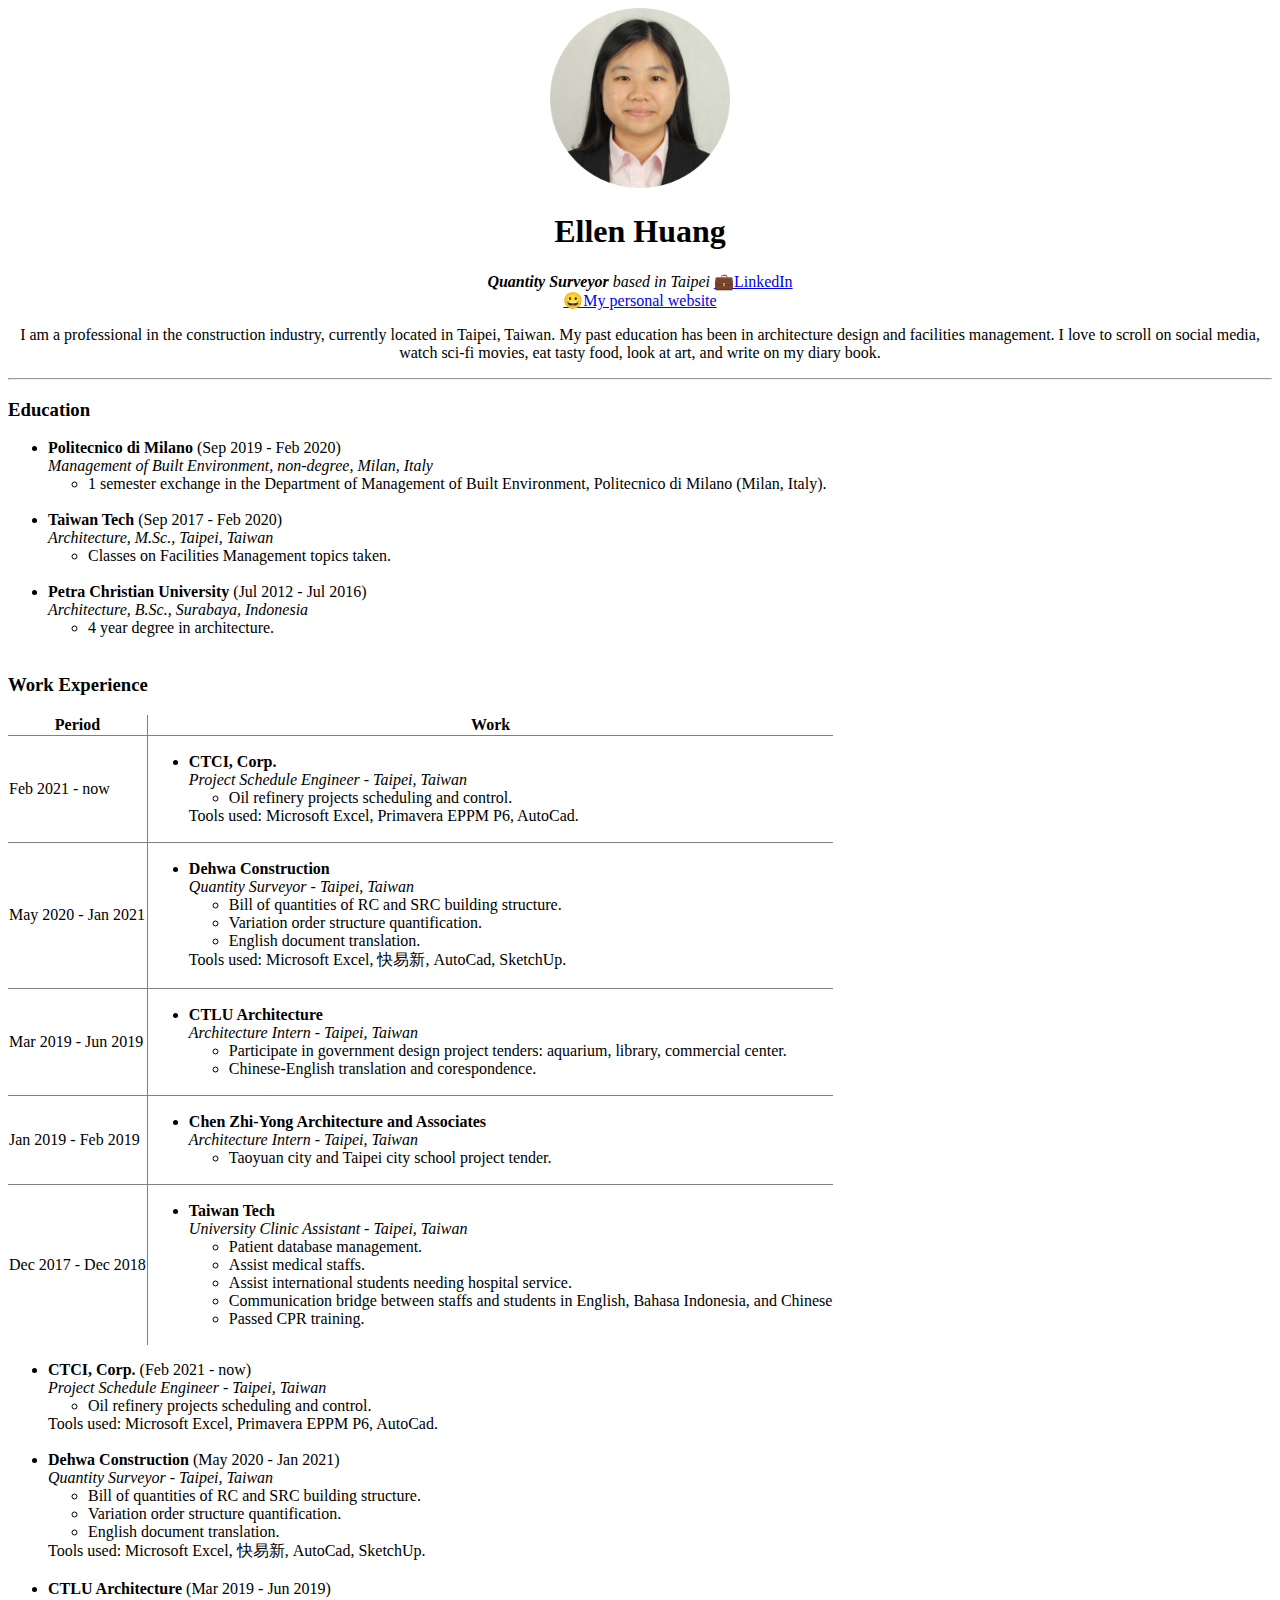
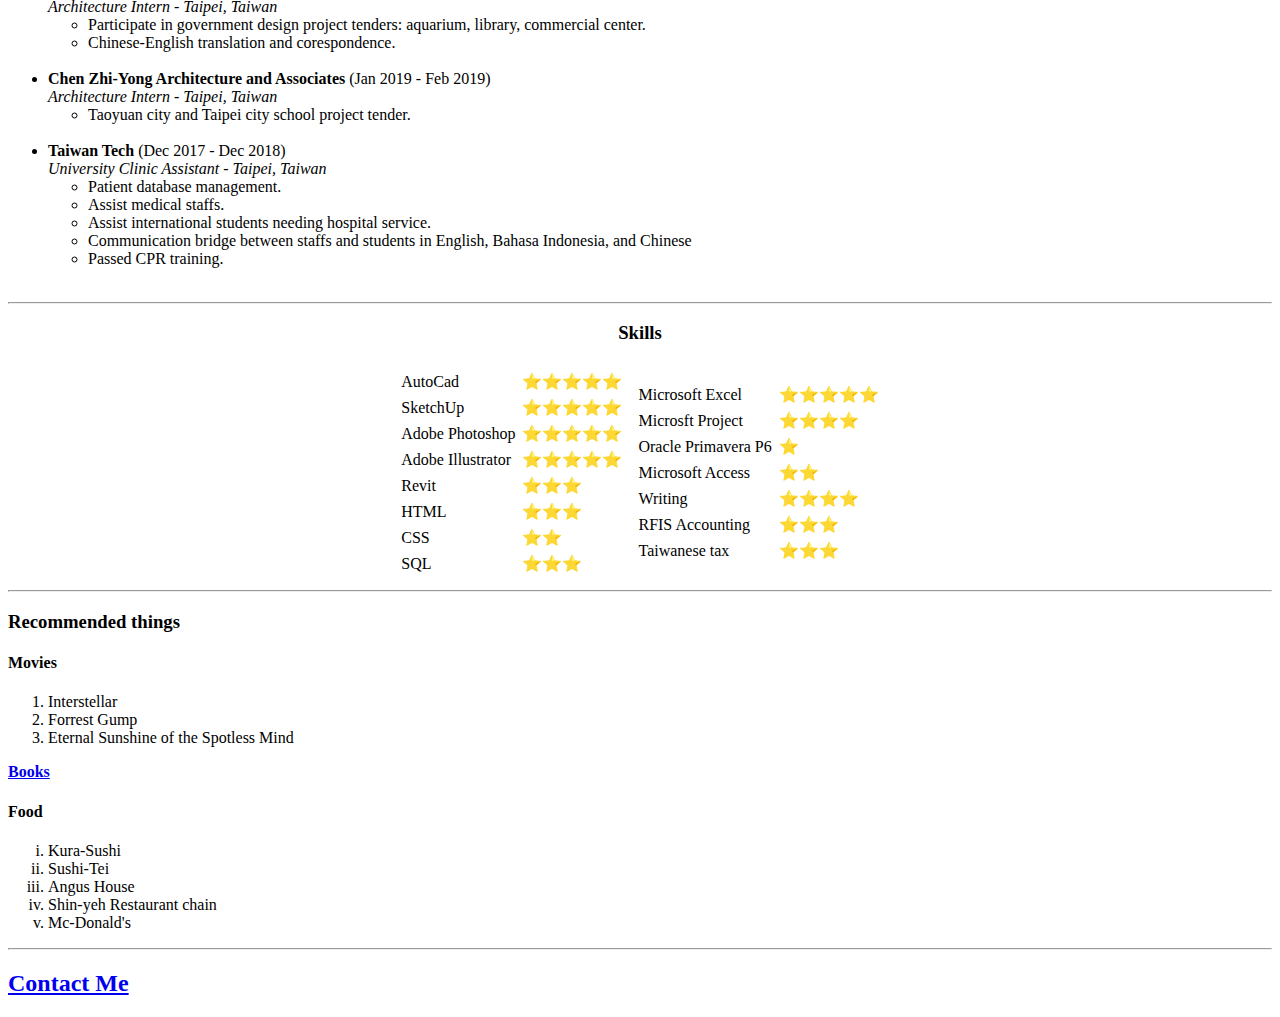
==== index.html @ c9a4644e "Add v.1 CV files" ====
<!DOCTYPE html>
<html lang="en" dir="ltr">

<head>
  <meta charset="utf-8">
  <title>Ellen Huang's personal site</title>
</head>

<body>
  <center>
    <img src="images\circle-cropped.png" alt="Ellen Huang's profile picture" width="180"></td>
    <h1>Ellen Huang</h1>
    <em><strong>Quantity Surveyor</strong> based in Taipei</em></h2>

    <a href="https://www.linkedin.com/in/ellen-huang">💼LinkedIn</a>
    <br>
    <a href="https://ellenhuang.site">😀My personal website</a>

    <p>I am a professional in the construction industry, currently located in
      Taipei, Taiwan. My past education has been in architecture design and
      facilities management. I love to scroll on social media, watch sci-fi movies,
      eat tasty food, look at art, and write on my diary book.</p>
    </td>

  </center>


  <hr>




  <!-- Education -->
  <h3>Education</h3>
  <ul>
    <li><strong>Politecnico di Milano</strong> (Sep 2019 - Feb 2020)</li>
    <em>Management of Built Environment, non-degree, Milan, Italy</em>
    <ul>
      <li>1 semester exchange in the Department of Management of Built Environment,
        Politecnico di Milano (Milan, Italy).</li>
    </ul>
    <br>

    <li><strong>Taiwan Tech</strong> (Sep 2017 - Feb 2020)</li>
    <em>Architecture, M.Sc., Taipei, Taiwan</em>
    <ul>
      <li>Classes on Facilities Management topics taken.</li>
    </ul>
    <br>

    <li><strong>Petra Christian University</strong> (Jul 2012 - Jul 2016)</li>
    <em>Architecture, B.Sc., Surabaya, Indonesia</em>
    <ul>
      <li>4 year degree in architecture.</li>
    </ul>
    <br>

  </ul>



  <!-- Work Experience -->
  <h3>Work Experience</h3>
  <table rules="all">
    <thead>
      <th>Period</th>
      <th>Work</th>
    </thead>

    <tbody rules+"groups">
      <tr>
        <td>Feb 2021 - now</td>
        <td>
          <ul>
            <li><strong>CTCI, Corp.</strong></li>
            <em>Project Schedule Engineer - Taipei, Taiwan</em>
            <ul>
              <li>Oil refinery projects scheduling and control.</li>
            </ul>
            Tools used: Microsoft Excel, Primavera EPPM P6, AutoCad.
          </ul>
        </td>
      </tr>

      <tr>
        <td>May 2020 - Jan 2021</td>
        <td>
          <ul>
            <li><strong>Dehwa Construction</strong></li>
            <em>Quantity Surveyor - Taipei, Taiwan</em>
            <ul>
              <li>Bill of quantities of RC and SRC building structure.</li>
              <li>Variation order structure quantification.</li>
              <li>English document translation.</li>
            </ul>
            Tools used: Microsoft Excel, 快易新, AutoCad, SketchUp.
          </ul>
        </td>
      </tr>

      <tr>
        <td>Mar 2019 - Jun 2019</td>
        <td>
          <ul>
            <li><strong>CTLU Architecture</strong></li>
            <em>Architecture Intern - Taipei, Taiwan</em>
            <ul>
              <li>Participate in government design project tenders: aquarium, library, commercial center.</li>
              <li>Chinese-English translation and corespondence.</li>
            </ul>
          </ul>
        </td>
      </tr>

      <tr>
        <td>Jan 2019 - Feb 2019</td>
        <td>
          <ul>
            <li><strong>Chen Zhi-Yong Architecture and Associates</strong></li>
            <em>Architecture Intern - Taipei, Taiwan</em>
            <ul>
              <li>Taoyuan city and Taipei city school project tender.</li>
            </ul>
          </ul>
        </td>
      </tr>

      <tr>
        <td>Dec 2017 - Dec 2018</td>
        <td>
          <ul>
            <li><strong>Taiwan Tech</strong></li>
            <em>University Clinic Assistant - Taipei, Taiwan</em>
            <ul>
              <li>Patient database management.</li>
              <li>Assist medical staffs.</li>
              <li>Assist international students needing hospital service.</li>
              <li>Communication bridge between staffs and students in English, Bahasa Indonesia,
                and Chinese</li>
              <li>Passed CPR training.</li>
            </ul>
          </ul>
        </td>
      </tr>

    </tbody>


    <tfoot>
    </tfoot>
  </table>




  <ul>

    <li><strong>CTCI, Corp.</strong> (Feb 2021 - now)</li>
    <em>Project Schedule Engineer - Taipei, Taiwan</em>
    <ul>
      <li>Oil refinery projects scheduling and control.</li>
    </ul>
    Tools used: Microsoft Excel, Primavera EPPM P6, AutoCad.
    <br>
    <br>

    <li><strong>Dehwa Construction</strong> (May 2020 - Jan 2021)</li>
    <em>Quantity Surveyor - Taipei, Taiwan</em>
    <ul>
      <li>Bill of quantities of RC and SRC building structure.</li>
      <li>Variation order structure quantification.</li>
      <li>English document translation.</li>
    </ul>
    Tools used: Microsoft Excel, 快易新, AutoCad, SketchUp.
    <br>
    <br>

    <li><strong>CTLU Architecture</strong> (Mar 2019 - Jun 2019)</li>
    <em>Architecture Intern - Taipei, Taiwan</em>
    <ul>
      <li>Participate in government design project tenders: aquarium, library, commercial center.</li>
      <li>Chinese-English translation and corespondence.</li>
    </ul>
    <br>

    <li><strong>Chen Zhi-Yong Architecture and Associates</strong> (Jan 2019 - Feb 2019)</li>
    <em>Architecture Intern - Taipei, Taiwan</em>
    <ul>
      <li>Taoyuan city and Taipei city school project tender.</li>
    </ul>
    <br>

    <li><strong>Taiwan Tech</strong> (Dec 2017 - Dec 2018)</li>
    <em>University Clinic Assistant - Taipei, Taiwan</em>
    <ul>
      <li>Patient database management.</li>
      <li>Assist medical staffs.</li>
      <li>Assist international students needing hospital service.</li>
      <li>Communication bridge between staffs and students in English, Bahasa Indonesia,
        and Chinese</li>
      <li>Passed CPR training.</li>
    </ul>
    <br>

  </ul>

  <hr>

  <!-- Skills -->
  <h3 align="center">Skills</h3>
  <table align="center">
    <td>
      <table cellspacing="5" >
        <tr>
          <td>AutoCad</td>
          <td>⭐⭐⭐⭐⭐</td>
        </tr>
        <tr>
          <td>SketchUp</td>
          <td>⭐⭐⭐⭐⭐</td>
        </tr>
        <tr>
          <td>Adobe Photoshop</td>
          <td>⭐⭐⭐⭐⭐</td>
        </tr>
        <tr>
          <td>Adobe Illustrator</td>
          <td>⭐⭐⭐⭐⭐</td>
        </tr>
        <tr>
          <td>Revit</td>
          <td>⭐⭐⭐</td>
        </tr>
        <tr>
          <td>HTML</td>
          <td>⭐⭐⭐</td>
        </tr>
        <tr>
          <td>CSS</td>
          <td>⭐⭐</td>
        </tr>
        <tr>
          <td>SQL</td>
          <td>⭐⭐⭐</td>
        </tr>
      </table>
    </td>
    <td>
      <table cellspacing="5">
        <tr>
          <td>Microsoft Excel</td>
          <td>⭐⭐⭐⭐⭐</td>
        </tr>
        <tr>
          <td>Microsft Project</td>
          <td>⭐⭐⭐⭐</td>
        </tr>
        <tr>
          <td>Oracle Primavera P6</td>
          <td>⭐</td>
        </tr>
        <tr>
          <td>Microsoft Access</td>
          <td>⭐⭐</td>
        </tr>
        <tr>
          <td>Writing</td>
          <td>⭐⭐⭐⭐</td>
        </tr>
        <tr>
          <td>RFIS Accounting</td>
          <td>⭐⭐⭐</td>
        </tr>
        <tr>
          <td>Taiwanese tax</td>
          <td>⭐⭐⭐</td>
        </tr>

      </table>
    </td>


  </table>
  <hr>
  <!-- My recommended things -->
  <h3>Recommended things</h3>



  <h4>Movies</h4>
  <ol>
    <li>Interstellar</li>
    <li>Forrest Gump</li>
    <li>Eternal Sunshine of the Spotless Mind</li>
  </ol>

  <strong><a href="books.html">Books</a></strong>

  <h4>Food</h4>
  <ol type="i">
    <li>Kura-Sushi</li>
    <li>Sushi-Tei</li>
    <li>Angus House</li>
    <li>Shin-yeh Restaurant chain</li>
    <li>Mc-Donald's</li>
  </ol>


  <hr>

  <h2><a href="contact.html">Contact Me</a></strong></h2>

</body>

</html>
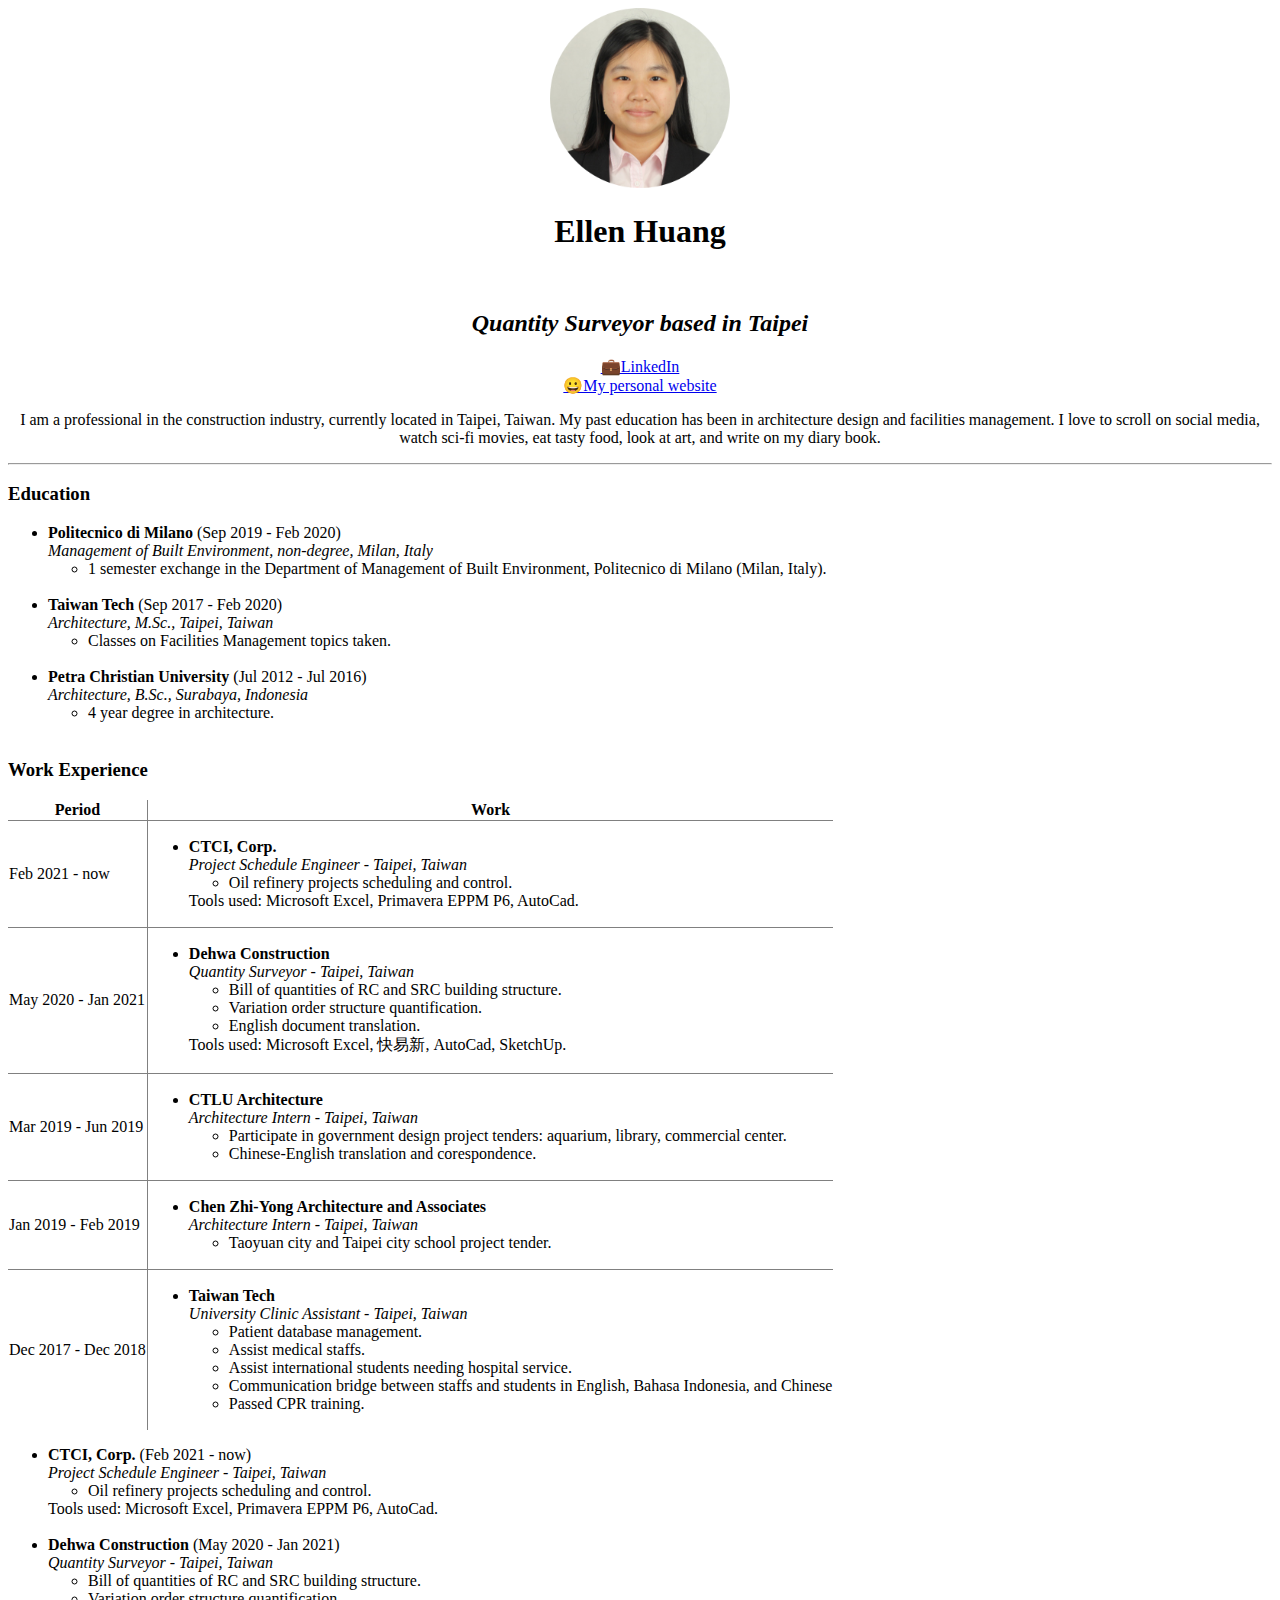
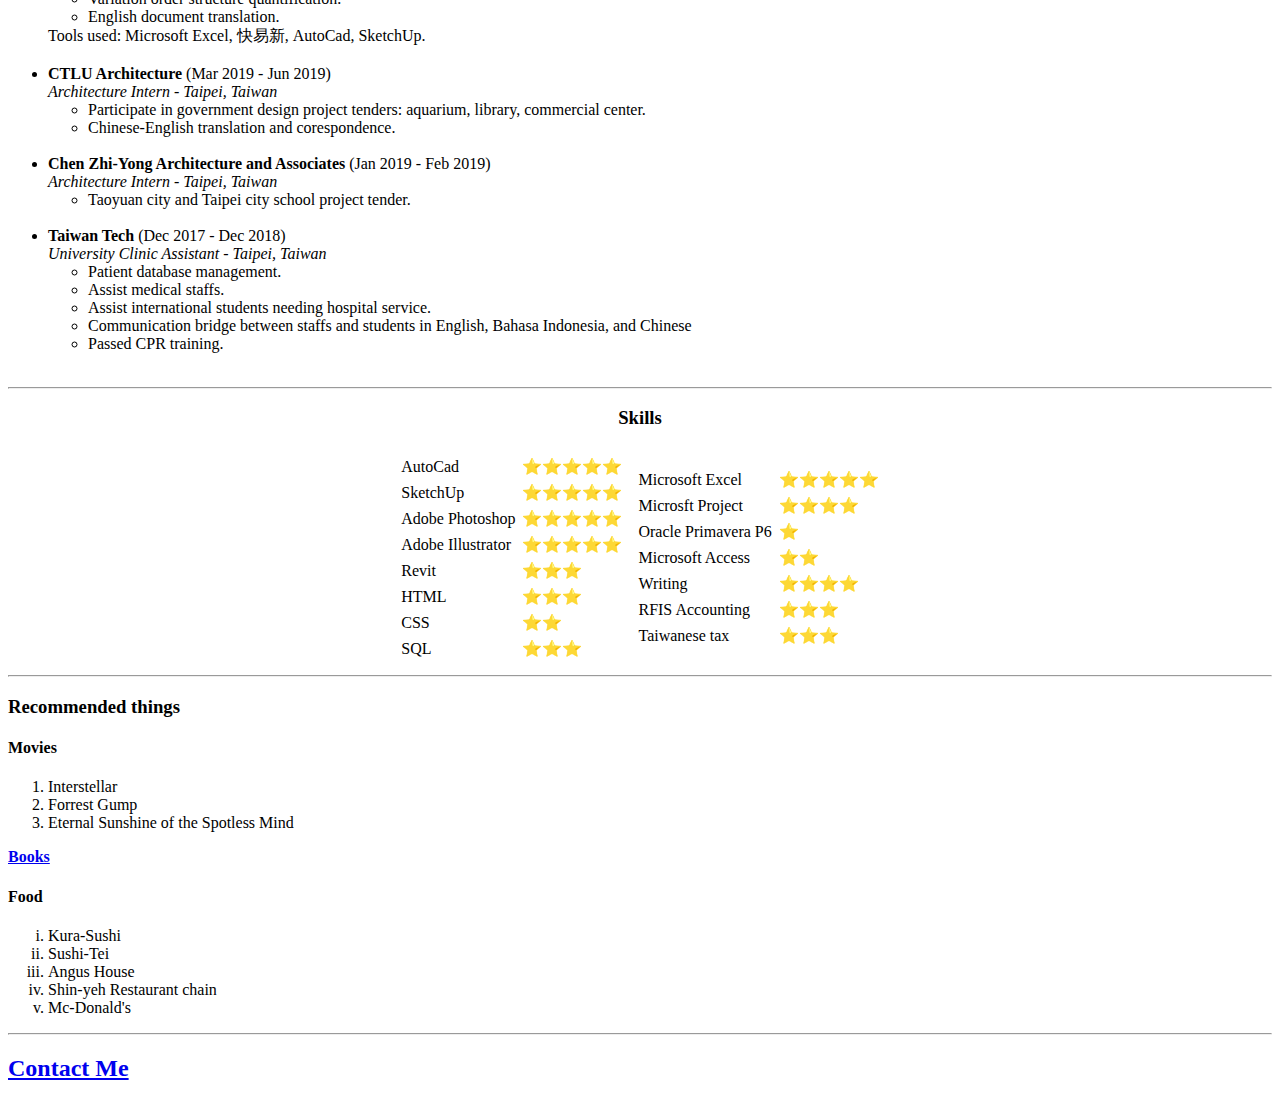
==== commit 5cec0151: "Update index.html" ====
--- a/index.html
+++ b/index.html
@@ -10,7 +10,8 @@
   <center>
     <img src="images\circle-cropped.png" alt="Ellen Huang's profile picture" width="180"></td>
     <h1>Ellen Huang</h1>
-    <em><strong>Quantity Surveyor</strong> based in Taipei</em></h2>
+    <br>
+    <h2><em><strong>Quantity Surveyor</strong> based in Taipei</em></h2>
 
     <a href="https://www.linkedin.com/in/ellen-huang">💼LinkedIn</a>
     <br>
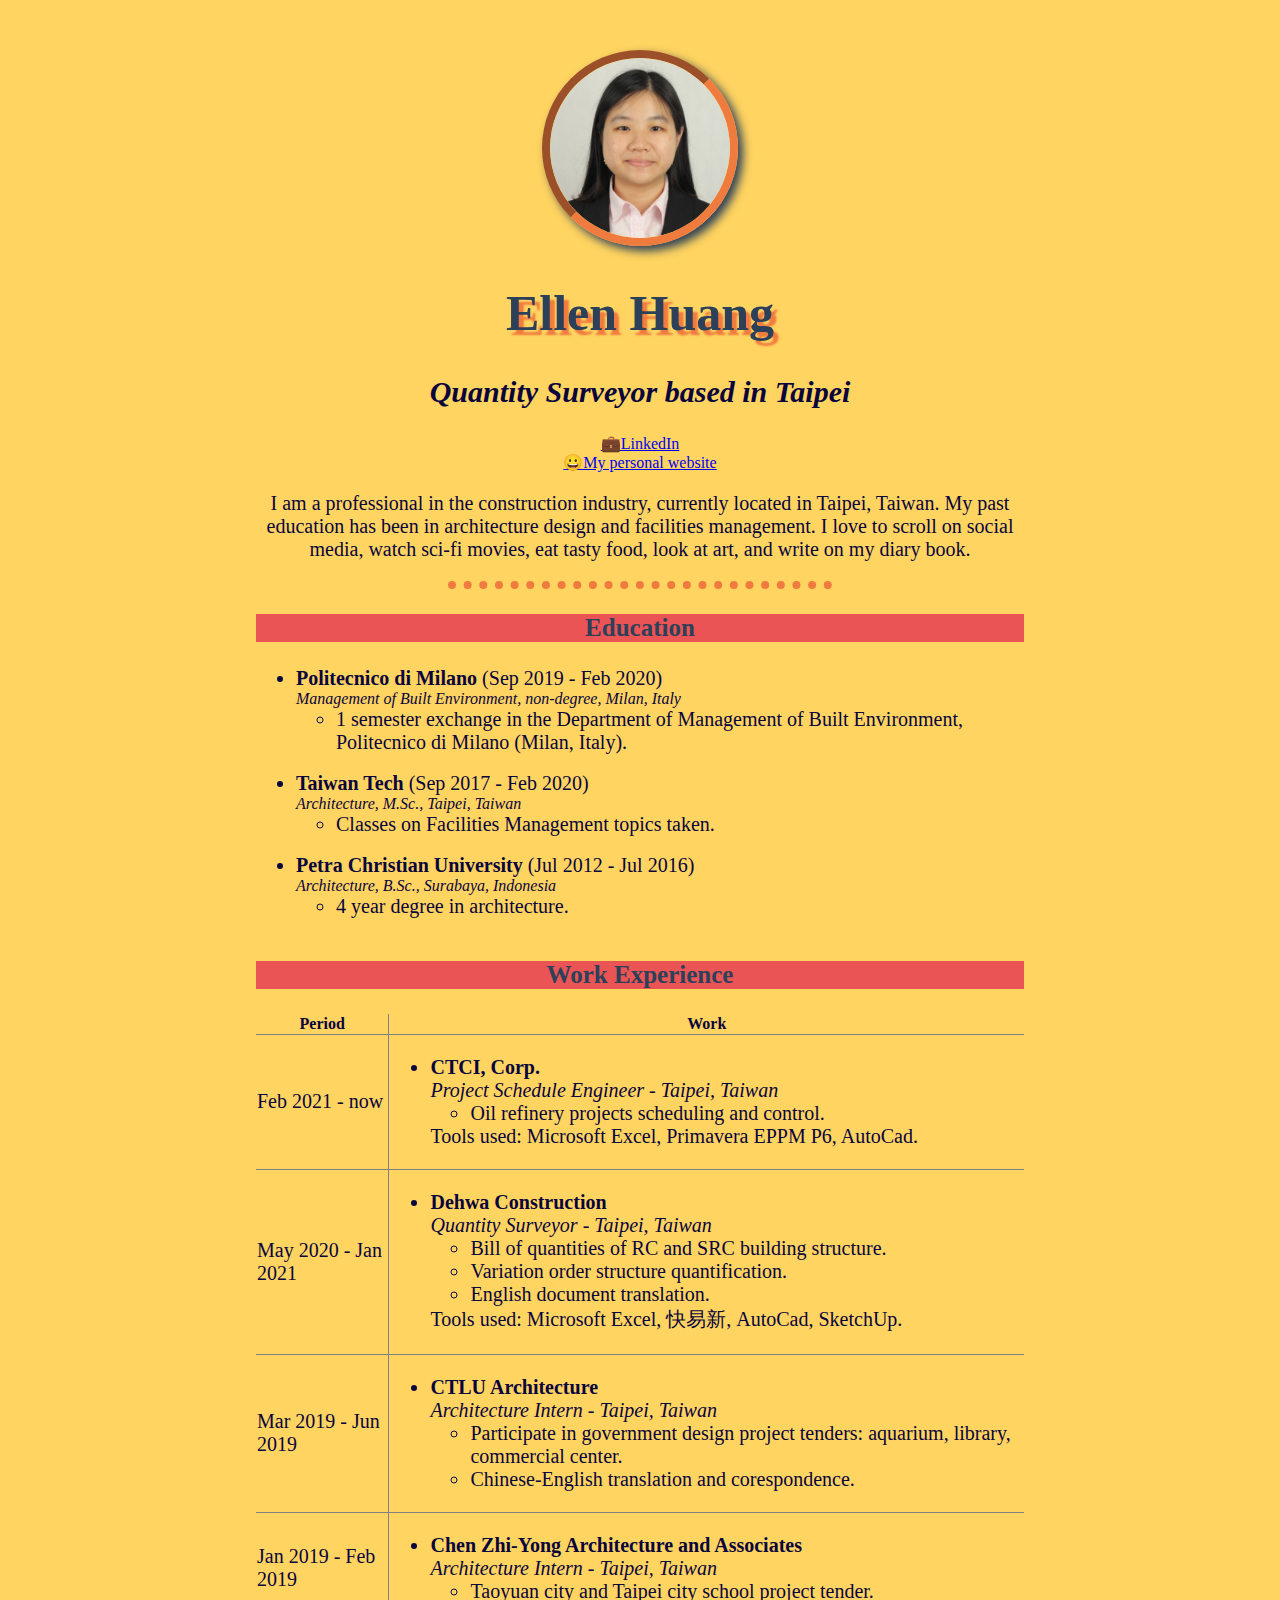
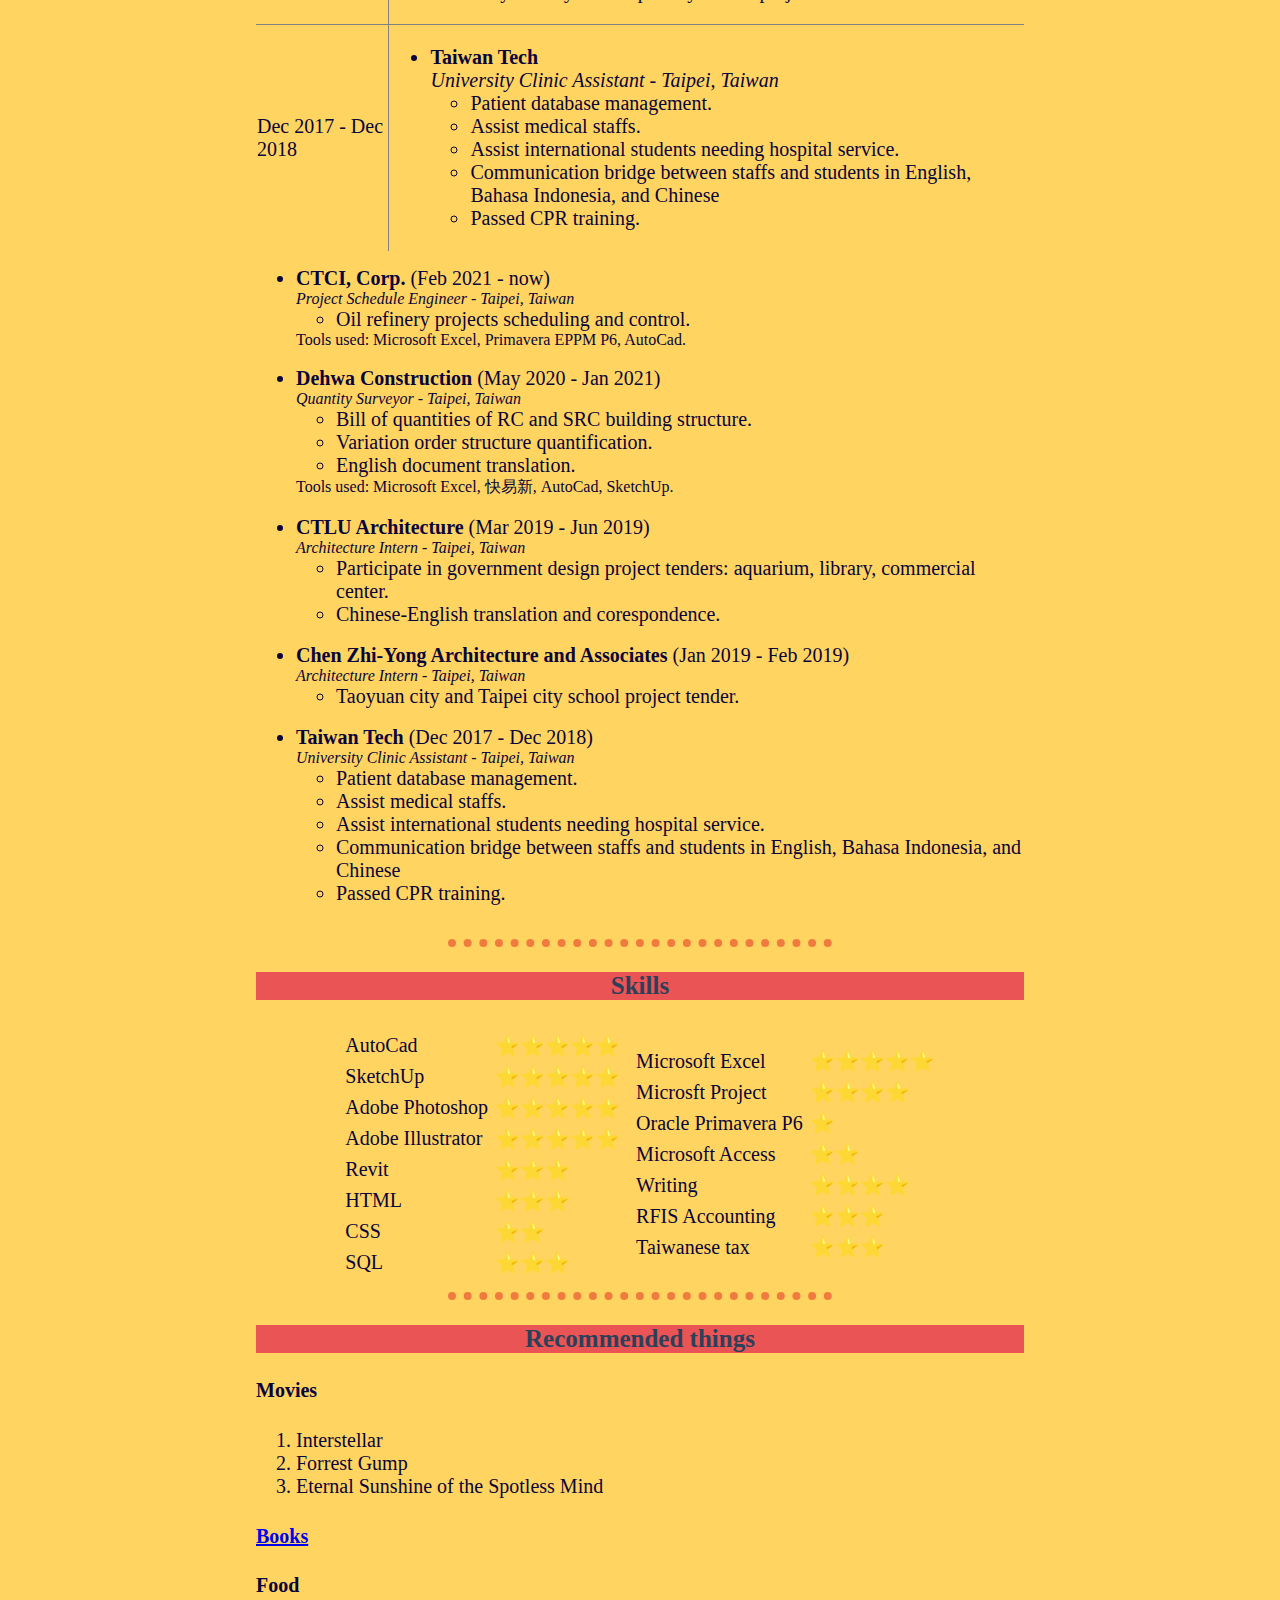
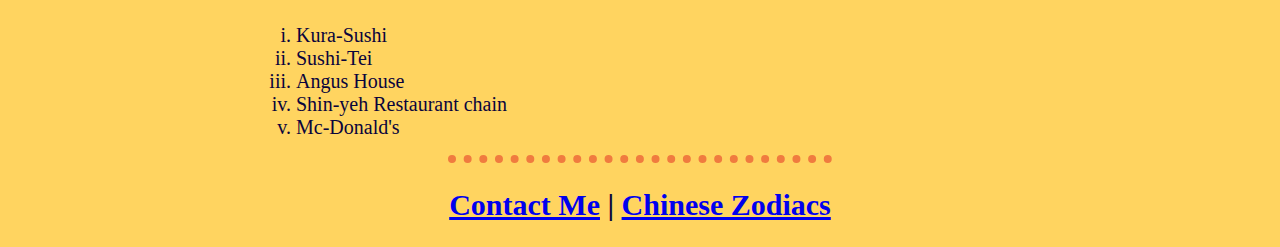
==== commit d72a9c17: "Add files via upload" ====
--- a/index.html
+++ b/index.html
@@ -4,13 +4,14 @@
 <head>
   <meta charset="utf-8">
   <title>Ellen Huang's personal site</title>
+  <link rel="stylesheet" href="css/styles.css">
+
 </head>
 
 <body>
   <center>
-    <img src="images\circle-cropped.png" alt="Ellen Huang's profile picture" width="180"></td>
+    <img class="profile-pic" src="images\circle-cropped.png" alt="Ellen Huang's profile picture" width="180">
     <h1>Ellen Huang</h1>
-    <br>
     <h2><em><strong>Quantity Surveyor</strong> based in Taipei</em></h2>
 
     <a href="https://www.linkedin.com/in/ellen-huang">💼LinkedIn</a>
@@ -295,7 +296,7 @@
     <li>Eternal Sunshine of the Spotless Mind</li>
   </ol>
 
-  <strong><a href="books.html">Books</a></strong>
+  <h4><strong><a href="books.html">Books</a></strong></h4>
 
   <h4>Food</h4>
   <ol type="i">
@@ -309,7 +310,9 @@
 
   <hr>
 
-  <h2><a href="contact.html">Contact Me</a></strong></h2>
+  <h2 class="footer"><a href="contact.html">Contact Me</a></strong> | 
+    <a href="ChineseZodiacs.html">Chinese Zodiacs</a></h2>
+
 
 </body>
 
--- a/css/styles.css
+++ b/css/styles.css
@@ -0,0 +1,89 @@
+/****************************CSS TAGS*************************************/
+body {
+  background-color: #ffd460;
+  color: #0a043c;
+  columns:1;
+
+  margin: 0 20%;
+
+}
+
+hr {
+  border-color: #f07b3f;
+  border-style: dotted none none;
+  border-width: 8px;
+  width: 50%;
+}
+
+h1 {
+  font-size: 50px;
+  text-shadow: 5px 5px 2px #f07b3f;
+  color: #2d4059;
+  text-align: center;
+}
+
+h2 {
+  font-size: 30px;
+}
+
+h3 {
+  font-size: 25px;
+  background-color: #ea5455;
+  color: #2d4059;
+  text-align: center;
+}
+
+h4 {
+  font-size: 20px;
+}
+
+li {
+  font-size: 20px;
+}
+
+p {
+  font-size: 20px;
+}
+
+
+
+td {
+  font-size: 20px;
+}
+
+
+/****************************CSS CLASS*************************************/
+.footer {
+  text-align: center;
+}
+
+.page-title {
+  text-shadow: 5px 5px 2px #f07b3f;
+}
+
+.profile-pic {
+  margin-top: 50px;
+  border-style:inset;
+  border-width:8px;
+  box-shadow: 5px 5px 10px #2d4059;
+    border-radius:100px;
+    border-color: #f07b3f;
+}
+
+.hover-img {
+  border-radius:10%;
+  background-color: yellow;
+
+  margin: 10px 10px;
+  float: left;
+  /*display: inline-block; */
+}
+
+.hover-img:hover {
+  background-color: red;
+
+}
+
+.in-table {
+  width: 100%;
+}
